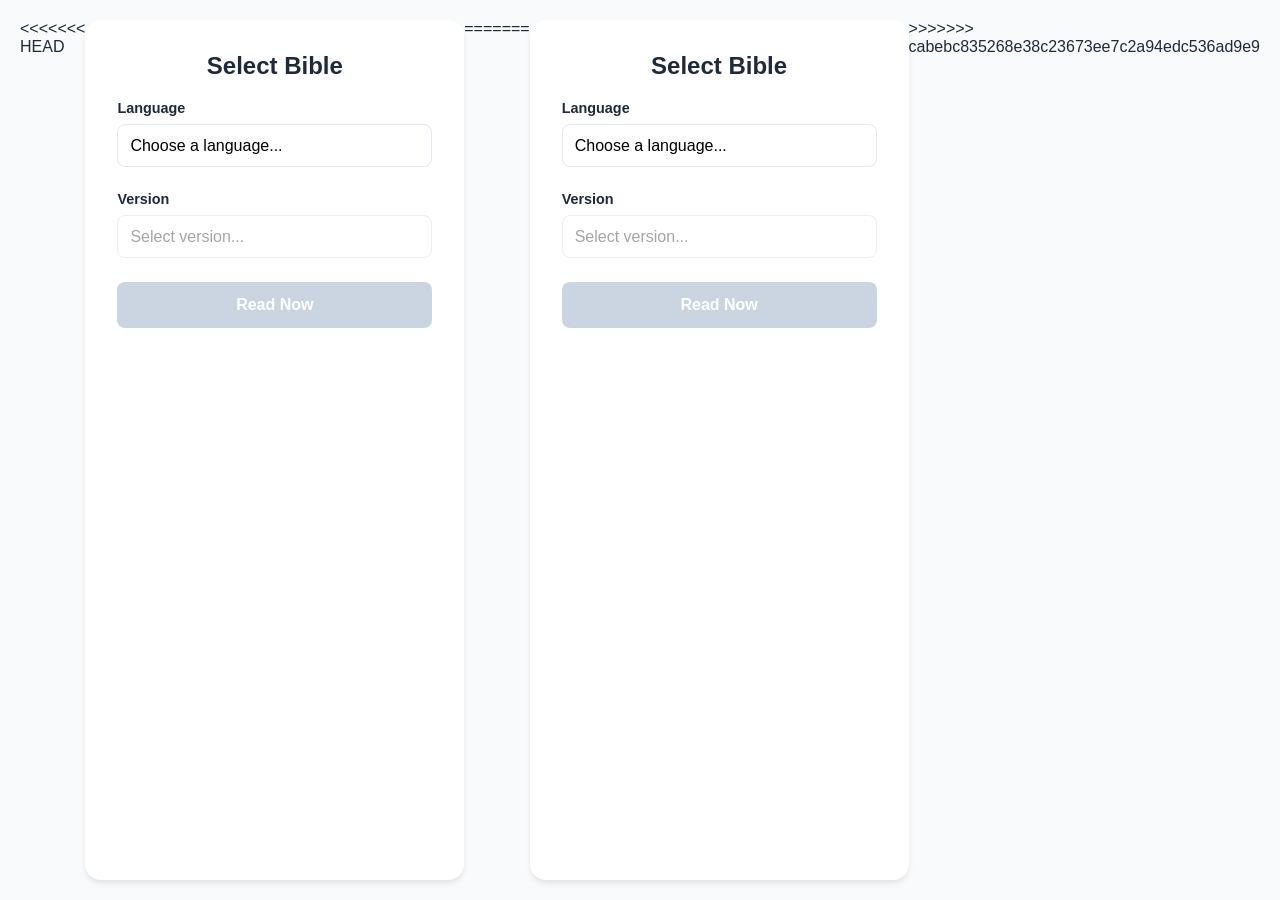
==== index.html @ f8f64333 "add files" ====
<<<<<<< HEAD
<!DOCTYPE html>
<html lang="en">
<head>
    <meta charset="UTF-8">
    <meta name="viewport" content="width=device-width, initial-scale=1.0">
    <title>Bible Selector</title>
    <style>
        :root {
            --primary: #2563eb;
            --bg: #f8fafc;
            --text: #1e293b;
        }

        body {
            font-family: -apple-system, BlinkMacSystemFont, "Segoe UI", Roboto, sans-serif;
            background-color: var(--bg);
            color: var(--text);
            margin: 0;
            padding: 20px;
            display: flex;
            justify-content: center;
        }

        .container {
            width: 100%;
            max-width: 500px;
            background: white;
            padding: 2rem;
            border-radius: 16px;
            box-shadow: 0 4px 6px -1px rgb(0 0 0 / 0.1);
        }

        h2 { margin-top: 0; font-size: 1.5rem; text-align: center; }

        .form-group { margin-bottom: 1.5rem; }

        label {
            display: block;
            margin-bottom: 0.5rem;
            font-weight: 600;
            font-size: 0.9rem;
        }

        select {
            width: 100%;
            padding: 12px;
            border: 1px solid #e2e8f0;
            border-radius: 8px;
            background-color: white;
            font-size: 1rem;
            appearance: none;
        }

        button {
            width: 100%;
            padding: 14px;
            background-color: var(--primary);
            color: white;
            border: none;
            border-radius: 8px;
            font-size: 1rem;
            font-weight: 600;
            cursor: pointer;
            transition: opacity 0.2s;
        }

        button:disabled { background-color: #cbd5e1; cursor: not-allowed; }
        button:active { opacity: 0.8; }
    </style>
</head>
<body>

<div class="container">
    <h2>Select Bible</h2>
    <form action="/bible.html" method="get" id="bibleForm">
        <div class="form-group">
            <label for="languageSelect">Language</label>
            <select id="languageSelect" name="lang" required>
                <option value="" disabled selected>Choose a language...</option>
            </select>
        </div>

        <div class="form-group">
            <label for="versionSelect">Version</label>
            <select id="versionSelect" name="directory" required disabled>
                <option value="" disabled selected>Select version...</option>
            </select>
        </div>

        <button type="submit" id="submitBtn" disabled>Read Now</button>
    </form>
</div>

<script>
    const bibleChoices = [
    {
        "language": "Arabic",
        "versions": [
            {
                "name": "The Arabic Bible",
                "directory": "/bibles/ar_svd"
            }
        ]
    },
    {
        "language": "Chinese",
        "versions": [
            {
                "name": "Chinese Union Version",
                "directory": "/bibles/zh_cuv"
            },
            {
                "name": "New Chinese Version",
                "directory": "/bibles/zh_ncv"
            }
        ]
    },
    {
        "language": "German",
        "versions": [
            {
                "name": "Schlachter",
                "directory": "/bibles/de_schlachter"
            }
        ]
    },
    {
        "language": "Greek",
        "versions": [
            {
                "name": "Modern Greek",
                "directory": "/bibles/el_greek"
            }
        ]
    },
    {
        "language": "English",
        "versions": [
            {
                "name": "Basic English",
                "directory": "/bibles/en_bbe"
            },
            {
                "name": "King James Version",
                "directory": "/bibles/en_kjv"
            }
        ]
    },
    {
        "language": "Esperanto",
        "versions": [
            {
                "name": "Esperanto",
                "directory": "/bibles/eo_esperanto"
            }
        ]
    },
    {
        "language": "Spanish",
        "versions": [
            {
                "name": "Reina Valera",
                "directory": "/bibles/es_rvr"
            }
        ]
    },
    {
        "language": "Finnish",
        "versions": [
            {
                "name": "Finnish Bible",
                "directory": "/bibles/fi_finnish"
            },
            {
                "name": "Pyhä Raamattu",
                "directory": "/bibles/fi_pr"
            }
        ]
    },
    {
        "language": "French",
        "versions": [
            {
                "name": "Le Bible de I'Épée",
                "directory": "/bibles/fr_apee"
            }
        ]
    },
    {
        "language": "Korean",
        "versions": [
            {
                "name": "Korean Version",
                "directory": "/bibles/ko_ko"
            }
        ]
    },
    {
        "language": "Portuguese",
        "versions": [
            {
                "name": "Almeida Revisada Imprensa Bíblica",
                "directory": "/bibles/pt_aa"
            },
            {
                "name": "Almeida Corrigida e Revisada Fiel",
                "directory": "/bibles/pt_acf"
            },
            {
                "name": "Nova Versão Internacional",
                "directory": "/bibles/pt_nvi"
            }
        ]
    },
    {
        "language": "Romanian",
        "versions": [
            {
                "name": "Versiunea Dumitru Cornilescu",
                "directory": "/bibles/ro_cornilescu"
            }
        ]
    },
    {
        "language": "Russian",
        "versions": [
            {
                "name": "Синодальный перевод",
                "directory": "/bibles/ru_synodal"
            }
        ]
    },
    {
        "language": "Vietnamese",
        "versions": [
            {
                "name": "Tiếng Việt",
                "directory": "/bibles/vi_vietnamese"
            }
        ]
    }
];


    const langSelect = document.getElementById('languageSelect');
    const verSelect = document.getElementById('versionSelect');
    const bibleForm = document.getElementById('bibleForm');
    const submitBtn = document.getElementById('submitBtn');

    // 1. Populate Languages
    bibleChoices.forEach((item, index) => {
        let opt = document.createElement('option');
        opt.value = index; 
        opt.textContent = item.language;
        langSelect.appendChild(opt);
    });

    // 2. Handle Language Change
    langSelect.addEventListener('change', (e) => {
        const selectedLang = bibleChoices[e.target.value];
        
        verSelect.innerHTML = '<option value="" disabled selected>Select version...</option>';
        verSelect.disabled = false;
        submitBtn.disabled = true;

        selectedLang.versions.forEach(v => {
            let opt = document.createElement('option');
            // Store the directory path
            opt.value = v.directory;
            opt.textContent = v.name;
            verSelect.appendChild(opt);
        });
    });

    // 3. Enable Submit
    verSelect.addEventListener('change', () => {
        submitBtn.disabled = false;
    });

    // 4. Handle Redirection with .json extension
    bibleForm.addEventListener('submit', (e) => {
        e.preventDefault(); // Stop standard form submission

        const selectedIndex = langSelect.value;
        const languageName = bibleChoices[selectedIndex].language;
        const directoryPath = verSelect.value;

        // Construct the URL: bible.html?lang=English&directory=/bibles/en_kjv.json
        const finalUrl = `bible.html?lang=${encodeURIComponent(languageName)}&directory=${encodeURIComponent(directoryPath)}.json`;

        // Redirect the user
        window.location.href = finalUrl;
    });
</script>
</body>
=======
<!DOCTYPE html>
<html lang="en">
<head>
    <meta charset="UTF-8">
    <meta name="viewport" content="width=device-width, initial-scale=1.0">
    <title>Bible Selector</title>
    <style>
        :root {
            --primary: #2563eb;
            --bg: #f8fafc;
            --text: #1e293b;
        }

        body {
            font-family: -apple-system, BlinkMacSystemFont, "Segoe UI", Roboto, sans-serif;
            background-color: var(--bg);
            color: var(--text);
            margin: 0;
            padding: 20px;
            display: flex;
            justify-content: center;
        }

        .container {
            width: 100%;
            max-width: 500px;
            background: white;
            padding: 2rem;
            border-radius: 16px;
            box-shadow: 0 4px 6px -1px rgb(0 0 0 / 0.1);
        }

        h2 { margin-top: 0; font-size: 1.5rem; text-align: center; }

        .form-group { margin-bottom: 1.5rem; }

        label {
            display: block;
            margin-bottom: 0.5rem;
            font-weight: 600;
            font-size: 0.9rem;
        }

        select {
            width: 100%;
            padding: 12px;
            border: 1px solid #e2e8f0;
            border-radius: 8px;
            background-color: white;
            font-size: 1rem;
            appearance: none;
        }

        button {
            width: 100%;
            padding: 14px;
            background-color: var(--primary);
            color: white;
            border: none;
            border-radius: 8px;
            font-size: 1rem;
            font-weight: 600;
            cursor: pointer;
            transition: opacity 0.2s;
        }

        button:disabled { background-color: #cbd5e1; cursor: not-allowed; }
        button:active { opacity: 0.8; }
    </style>
</head>
<body>

<div class="container">
    <h2>Select Bible</h2>
    <form action="/bible.html" method="get" id="bibleForm">
        <div class="form-group">
            <label for="languageSelect">Language</label>
            <select id="languageSelect" name="lang" required>
                <option value="" disabled selected>Choose a language...</option>
            </select>
        </div>

        <div class="form-group">
            <label for="versionSelect">Version</label>
            <select id="versionSelect" name="directory" required disabled>
                <option value="" disabled selected>Select version...</option>
            </select>
        </div>

        <button type="submit" id="submitBtn" disabled>Read Now</button>
    </form>
</div>

<script>
    const bibleChoices = [
    {
        "language": "Arabic",
        "versions": [
            {
                "name": "The Arabic Bible",
                "directory": "/bibles/ar_svd"
            }
        ]
    },
    {
        "language": "Chinese",
        "versions": [
            {
                "name": "Chinese Union Version",
                "directory": "/bibles/zh_cuv"
            },
            {
                "name": "New Chinese Version",
                "directory": "/bibles/zh_ncv"
            }
        ]
    },
    {
        "language": "German",
        "versions": [
            {
                "name": "Schlachter",
                "directory": "/bibles/de_schlachter"
            }
        ]
    },
    {
        "language": "Greek",
        "versions": [
            {
                "name": "Modern Greek",
                "directory": "/bibles/el_greek"
            }
        ]
    },
    {
        "language": "English",
        "versions": [
            {
                "name": "Basic English",
                "directory": "/bibles/en_bbe"
            },
            {
                "name": "King James Version",
                "directory": "/bibles/en_kjv"
            }
        ]
    },
    {
        "language": "Esperanto",
        "versions": [
            {
                "name": "Esperanto",
                "directory": "/bibles/eo_esperanto"
            }
        ]
    },
    {
        "language": "Spanish",
        "versions": [
            {
                "name": "Reina Valera",
                "directory": "/bibles/es_rvr"
            }
        ]
    },
    {
        "language": "Finnish",
        "versions": [
            {
                "name": "Finnish Bible",
                "directory": "/bibles/fi_finnish"
            },
            {
                "name": "Pyhä Raamattu",
                "directory": "/bibles/fi_pr"
            }
        ]
    },
    {
        "language": "French",
        "versions": [
            {
                "name": "Le Bible de I'Épée",
                "directory": "/bibles/fr_apee"
            }
        ]
    },
    {
        "language": "Korean",
        "versions": [
            {
                "name": "Korean Version",
                "directory": "/bibles/ko_ko"
            }
        ]
    },
    {
        "language": "Portuguese",
        "versions": [
            {
                "name": "Almeida Revisada Imprensa Bíblica",
                "directory": "/bibles/pt_aa"
            },
            {
                "name": "Almeida Corrigida e Revisada Fiel",
                "directory": "/bibles/pt_acf"
            },
            {
                "name": "Nova Versão Internacional",
                "directory": "/bibles/pt_nvi"
            }
        ]
    },
    {
        "language": "Romanian",
        "versions": [
            {
                "name": "Versiunea Dumitru Cornilescu",
                "directory": "/bibles/ro_cornilescu"
            }
        ]
    },
    {
        "language": "Russian",
        "versions": [
            {
                "name": "Синодальный перевод",
                "directory": "/bibles/ru_synodal"
            }
        ]
    },
    {
        "language": "Vietnamese",
        "versions": [
            {
                "name": "Tiếng Việt",
                "directory": "/bibles/vi_vietnamese"
            }
        ]
    }
];


    const langSelect = document.getElementById('languageSelect');
    const verSelect = document.getElementById('versionSelect');
    const bibleForm = document.getElementById('bibleForm');
    const submitBtn = document.getElementById('submitBtn');

    // 1. Populate Languages
    bibleChoices.forEach((item, index) => {
        let opt = document.createElement('option');
        opt.value = index; 
        opt.textContent = item.language;
        langSelect.appendChild(opt);
    });

    // 2. Handle Language Change
    langSelect.addEventListener('change', (e) => {
        const selectedLang = bibleChoices[e.target.value];
        
        verSelect.innerHTML = '<option value="" disabled selected>Select version...</option>';
        verSelect.disabled = false;
        submitBtn.disabled = true;

        selectedLang.versions.forEach(v => {
            let opt = document.createElement('option');
            // Store the directory path
            opt.value = v.directory;
            opt.textContent = v.name;
            verSelect.appendChild(opt);
        });
    });

    // 3. Enable Submit
    verSelect.addEventListener('change', () => {
        submitBtn.disabled = false;
    });

    // 4. Handle Redirection with .json extension
    bibleForm.addEventListener('submit', (e) => {
        e.preventDefault(); // Stop standard form submission

        const selectedIndex = langSelect.value;
        const languageName = bibleChoices[selectedIndex].language;
        const directoryPath = verSelect.value;

        // Construct the URL: bible.html?lang=English&directory=/bibles/en_kjv.json
        const finalUrl = `bible.html?lang=${encodeURIComponent(languageName)}&directory=${encodeURIComponent(directoryPath)}.json`;

        // Redirect the user
        window.location.href = finalUrl;
    });
</script>
</body>
>>>>>>> cabebc835268e38c23673ee7c2a94edc536ad9e9
</html>
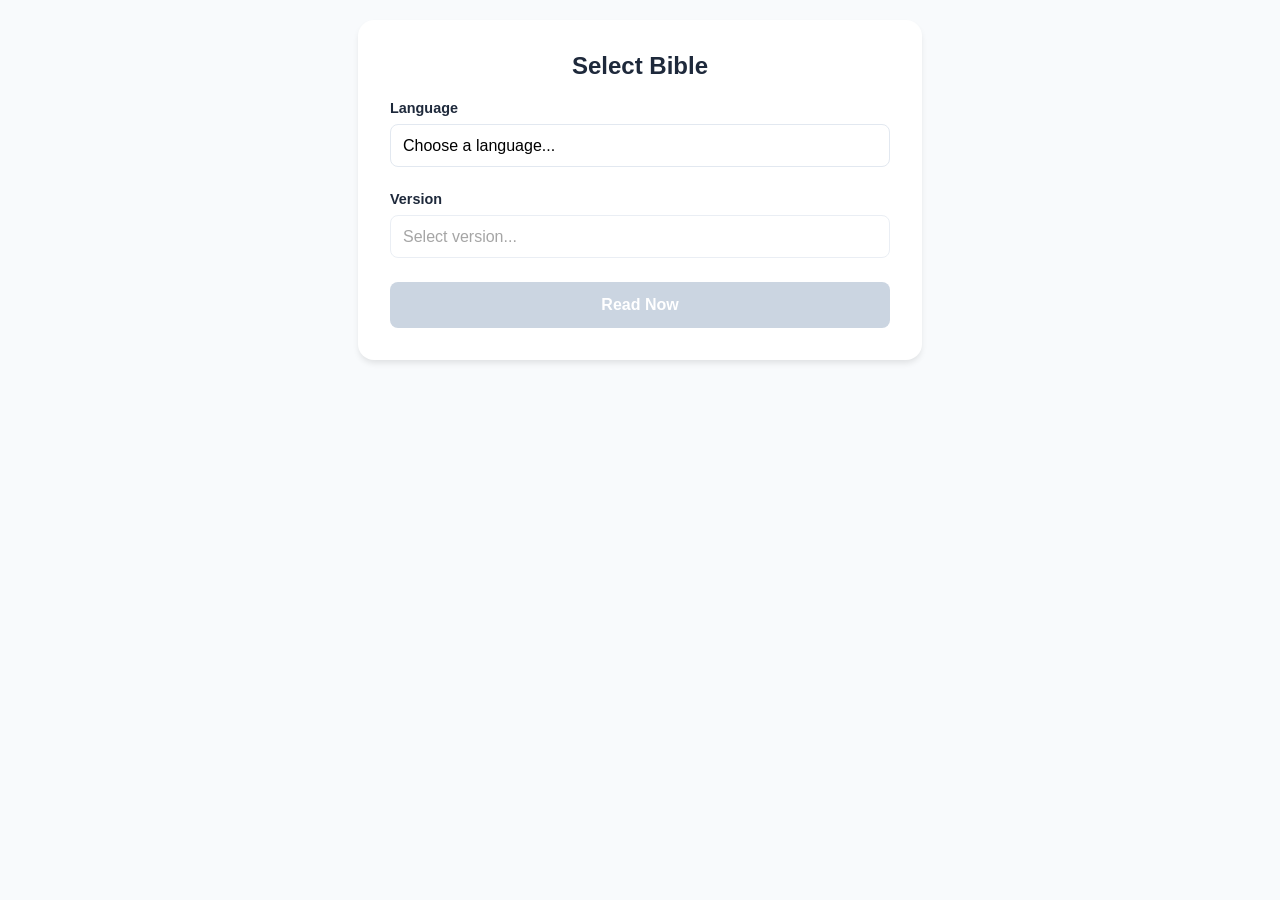
==== commit dddaa0ef: "Update index.html" ====
--- a/index.html
+++ b/index.html
@@ -1,4 +1,3 @@
-<<<<<<< HEAD
 <!DOCTYPE html>
 <html lang="en">
 <head>
@@ -294,301 +293,4 @@
     });
 </script>
 </body>
-=======
-<!DOCTYPE html>
-<html lang="en">
-<head>
-    <meta charset="UTF-8">
-    <meta name="viewport" content="width=device-width, initial-scale=1.0">
-    <title>Bible Selector</title>
-    <style>
-        :root {
-            --primary: #2563eb;
-            --bg: #f8fafc;
-            --text: #1e293b;
-        }
-
-        body {
-            font-family: -apple-system, BlinkMacSystemFont, "Segoe UI", Roboto, sans-serif;
-            background-color: var(--bg);
-            color: var(--text);
-            margin: 0;
-            padding: 20px;
-            display: flex;
-            justify-content: center;
-        }
-
-        .container {
-            width: 100%;
-            max-width: 500px;
-            background: white;
-            padding: 2rem;
-            border-radius: 16px;
-            box-shadow: 0 4px 6px -1px rgb(0 0 0 / 0.1);
-        }
-
-        h2 { margin-top: 0; font-size: 1.5rem; text-align: center; }
-
-        .form-group { margin-bottom: 1.5rem; }
-
-        label {
-            display: block;
-            margin-bottom: 0.5rem;
-            font-weight: 600;
-            font-size: 0.9rem;
-        }
-
-        select {
-            width: 100%;
-            padding: 12px;
-            border: 1px solid #e2e8f0;
-            border-radius: 8px;
-            background-color: white;
-            font-size: 1rem;
-            appearance: none;
-        }
-
-        button {
-            width: 100%;
-            padding: 14px;
-            background-color: var(--primary);
-            color: white;
-            border: none;
-            border-radius: 8px;
-            font-size: 1rem;
-            font-weight: 600;
-            cursor: pointer;
-            transition: opacity 0.2s;
-        }
-
-        button:disabled { background-color: #cbd5e1; cursor: not-allowed; }
-        button:active { opacity: 0.8; }
-    </style>
-</head>
-<body>
-
-<div class="container">
-    <h2>Select Bible</h2>
-    <form action="/bible.html" method="get" id="bibleForm">
-        <div class="form-group">
-            <label for="languageSelect">Language</label>
-            <select id="languageSelect" name="lang" required>
-                <option value="" disabled selected>Choose a language...</option>
-            </select>
-        </div>
-
-        <div class="form-group">
-            <label for="versionSelect">Version</label>
-            <select id="versionSelect" name="directory" required disabled>
-                <option value="" disabled selected>Select version...</option>
-            </select>
-        </div>
-
-        <button type="submit" id="submitBtn" disabled>Read Now</button>
-    </form>
-</div>
-
-<script>
-    const bibleChoices = [
-    {
-        "language": "Arabic",
-        "versions": [
-            {
-                "name": "The Arabic Bible",
-                "directory": "/bibles/ar_svd"
-            }
-        ]
-    },
-    {
-        "language": "Chinese",
-        "versions": [
-            {
-                "name": "Chinese Union Version",
-                "directory": "/bibles/zh_cuv"
-            },
-            {
-                "name": "New Chinese Version",
-                "directory": "/bibles/zh_ncv"
-            }
-        ]
-    },
-    {
-        "language": "German",
-        "versions": [
-            {
-                "name": "Schlachter",
-                "directory": "/bibles/de_schlachter"
-            }
-        ]
-    },
-    {
-        "language": "Greek",
-        "versions": [
-            {
-                "name": "Modern Greek",
-                "directory": "/bibles/el_greek"
-            }
-        ]
-    },
-    {
-        "language": "English",
-        "versions": [
-            {
-                "name": "Basic English",
-                "directory": "/bibles/en_bbe"
-            },
-            {
-                "name": "King James Version",
-                "directory": "/bibles/en_kjv"
-            }
-        ]
-    },
-    {
-        "language": "Esperanto",
-        "versions": [
-            {
-                "name": "Esperanto",
-                "directory": "/bibles/eo_esperanto"
-            }
-        ]
-    },
-    {
-        "language": "Spanish",
-        "versions": [
-            {
-                "name": "Reina Valera",
-                "directory": "/bibles/es_rvr"
-            }
-        ]
-    },
-    {
-        "language": "Finnish",
-        "versions": [
-            {
-                "name": "Finnish Bible",
-                "directory": "/bibles/fi_finnish"
-            },
-            {
-                "name": "Pyhä Raamattu",
-                "directory": "/bibles/fi_pr"
-            }
-        ]
-    },
-    {
-        "language": "French",
-        "versions": [
-            {
-                "name": "Le Bible de I'Épée",
-                "directory": "/bibles/fr_apee"
-            }
-        ]
-    },
-    {
-        "language": "Korean",
-        "versions": [
-            {
-                "name": "Korean Version",
-                "directory": "/bibles/ko_ko"
-            }
-        ]
-    },
-    {
-        "language": "Portuguese",
-        "versions": [
-            {
-                "name": "Almeida Revisada Imprensa Bíblica",
-                "directory": "/bibles/pt_aa"
-            },
-            {
-                "name": "Almeida Corrigida e Revisada Fiel",
-                "directory": "/bibles/pt_acf"
-            },
-            {
-                "name": "Nova Versão Internacional",
-                "directory": "/bibles/pt_nvi"
-            }
-        ]
-    },
-    {
-        "language": "Romanian",
-        "versions": [
-            {
-                "name": "Versiunea Dumitru Cornilescu",
-                "directory": "/bibles/ro_cornilescu"
-            }
-        ]
-    },
-    {
-        "language": "Russian",
-        "versions": [
-            {
-                "name": "Синодальный перевод",
-                "directory": "/bibles/ru_synodal"
-            }
-        ]
-    },
-    {
-        "language": "Vietnamese",
-        "versions": [
-            {
-                "name": "Tiếng Việt",
-                "directory": "/bibles/vi_vietnamese"
-            }
-        ]
-    }
-];
-
-
-    const langSelect = document.getElementById('languageSelect');
-    const verSelect = document.getElementById('versionSelect');
-    const bibleForm = document.getElementById('bibleForm');
-    const submitBtn = document.getElementById('submitBtn');
-
-    // 1. Populate Languages
-    bibleChoices.forEach((item, index) => {
-        let opt = document.createElement('option');
-        opt.value = index; 
-        opt.textContent = item.language;
-        langSelect.appendChild(opt);
-    });
-
-    // 2. Handle Language Change
-    langSelect.addEventListener('change', (e) => {
-        const selectedLang = bibleChoices[e.target.value];
-        
-        verSelect.innerHTML = '<option value="" disabled selected>Select version...</option>';
-        verSelect.disabled = false;
-        submitBtn.disabled = true;
-
-        selectedLang.versions.forEach(v => {
-            let opt = document.createElement('option');
-            // Store the directory path
-            opt.value = v.directory;
-            opt.textContent = v.name;
-            verSelect.appendChild(opt);
-        });
-    });
-
-    // 3. Enable Submit
-    verSelect.addEventListener('change', () => {
-        submitBtn.disabled = false;
-    });
-
-    // 4. Handle Redirection with .json extension
-    bibleForm.addEventListener('submit', (e) => {
-        e.preventDefault(); // Stop standard form submission
-
-        const selectedIndex = langSelect.value;
-        const languageName = bibleChoices[selectedIndex].language;
-        const directoryPath = verSelect.value;
-
-        // Construct the URL: bible.html?lang=English&directory=/bibles/en_kjv.json
-        const finalUrl = `bible.html?lang=${encodeURIComponent(languageName)}&directory=${encodeURIComponent(directoryPath)}.json`;
-
-        // Redirect the user
-        window.location.href = finalUrl;
-    });
-</script>
-</body>
->>>>>>> cabebc835268e38c23673ee7c2a94edc536ad9e9
-</html>+</html>
